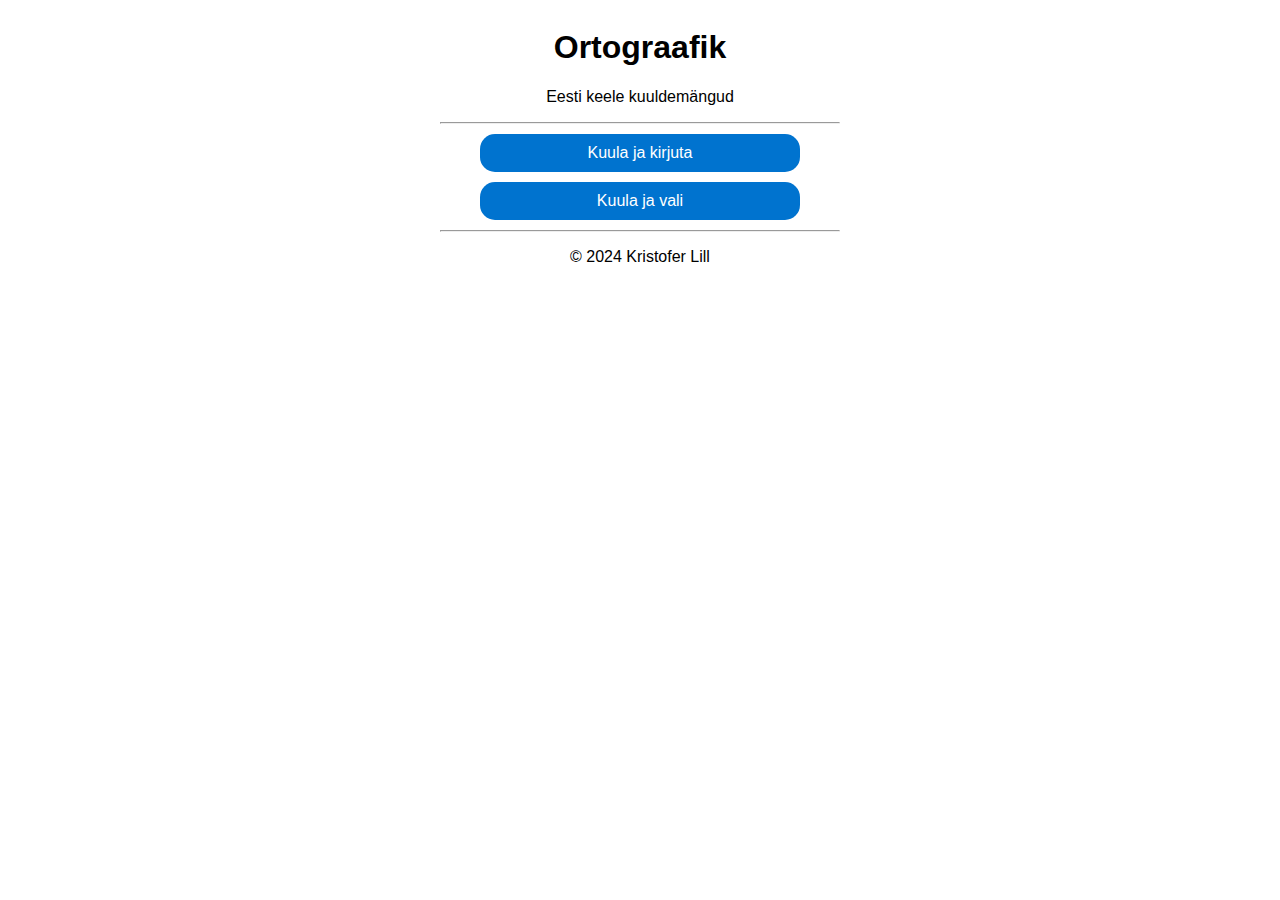
==== index.html @ c7db12df "Initial commit" ====
<!DOCTYPE html>
<html>
  <head>
    <meta charset="UTF-8">
    <meta name="viewport" content="width=device-width, initial-scale=1.0">
    <title>Ortograafik</title>
    <link rel="icon" type="image/x-icon" href="/icons/favicon.svg">
    <link rel="stylesheet" href="css/main.css">
  </head>
  <body>
    <div class="content">
      <h1 class="title"><a href="https://ortograafik.github.io/">Ortograafik</a></h1>
      <p class="subtitle">Eesti keele kuuldemängud</p>
      <hr>
      <a class="game_button" href="/kirjutamine.html">Kuula ja kirjuta</a>
      <a class="game_button" href="/valimine.html">Kuula ja vali</a>
      <hr>
      <p class="footer">&copy; 2024 Kristofer Lill</p>
    </div>
  </body>
</html>
---- css/main.css ----
body {
  display: flex;
  justify-content: center;
}

.content {
  max-width: 400px;
  min-width: 400px;
}

div {
  text-align: center;
}

h1, p, a {
  font-family: sans-serif;
}

br {
  display: block;
  margin: 2px;
}

.title > a {
  text-decoration: none;
  color: black;
}

.title > a:active {
  color: #0073cf;
}

.game_button {
  display: block;
  width: 300px;
  background: #0073cf;
  color: white;
  padding: 10px;
  margin: 10px;
  border-radius: 15px;
  text-decoration: none;
  margin-left: auto;
  margin-right: auto;
}

.choice {
  margin: 4px;
}
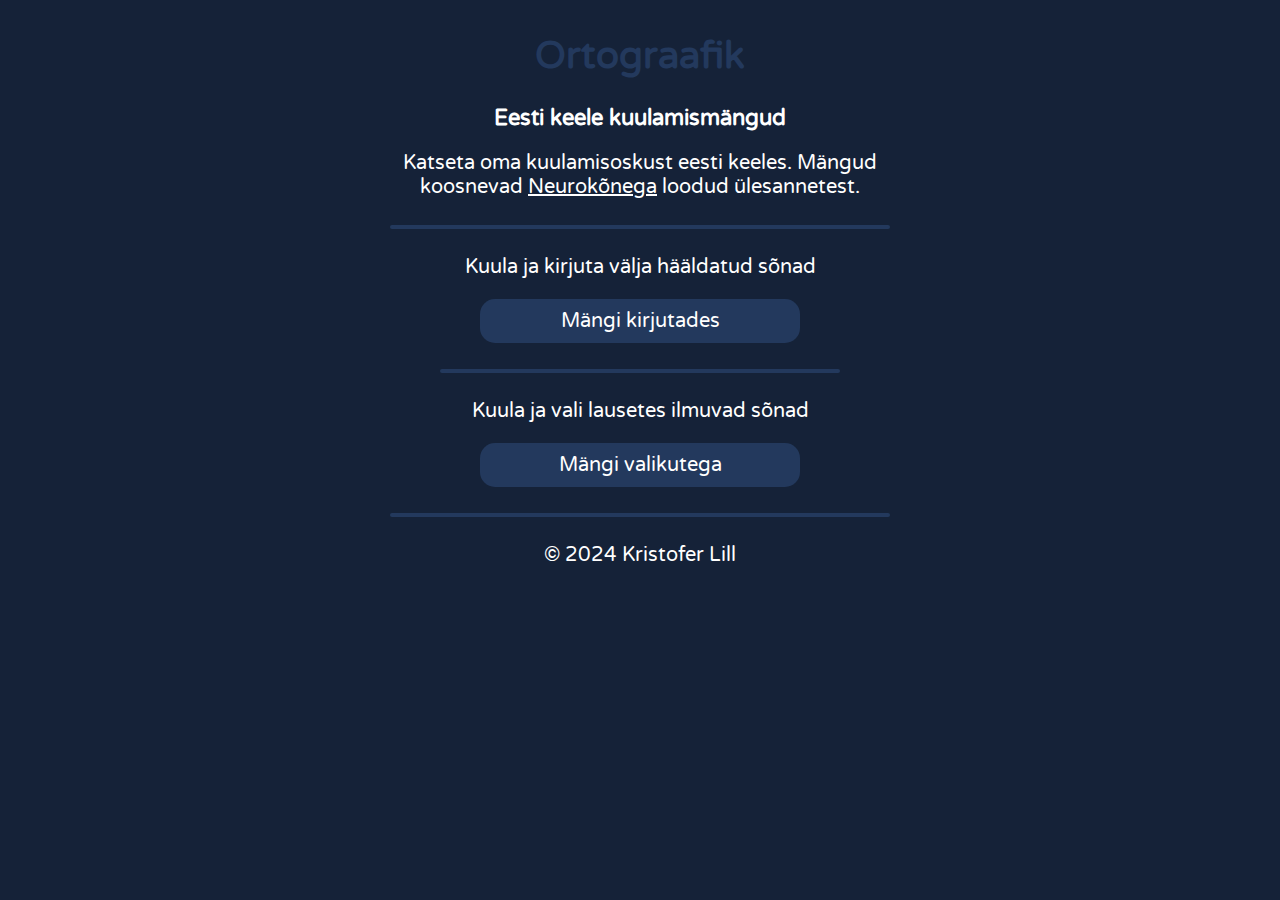
==== commit 1214bd4f: "Update visuals and functionality" ====
--- a/index.html
+++ b/index.html
@@ -8,14 +8,18 @@
     <link rel="stylesheet" href="css/main.css">
   </head>
   <body>
-    <div class="content">
-      <h1 class="title"><a href="https://ortograafik.github.io/">Ortograafik</a></h1>
-      <p class="subtitle">Eesti keele kuuldemängud</p>
+    <div id="content">
+      <h1><a href="/index.html">Ortograafik</a></h1>
+      <h2>Eesti keele kuulamismängud</h2>
+      <p>Katseta oma kuulamisoskust eesti keeles. Mängud koosnevad <a href="https://neurokone.ee/" target="_blank">Neurokõnega</a> loodud ülesannetest.</p>
       <hr>
-      <a class="game_button" href="/kirjutamine.html">Kuula ja kirjuta</a>
-      <a class="game_button" href="/valimine.html">Kuula ja vali</a>
+      <p>Kuula ja kirjuta välja hääldatud sõnad</p>
+      <a class="gamemode_select" href="/kirjutades.html">Mängi kirjutades</a>
+      <hr class="hr_short">
+      <p>Kuula ja vali lausetes ilmuvad sõnad</p>
+      <a class="gamemode_select" href="/valikutega.html">Mängi valikutega</a>
       <hr>
-      <p class="footer">&copy; 2024 Kristofer Lill</p>
+      <p id="footer">&copy; 2024 Kristofer Lill</p>
     </div>
   </body>
 </html>--- a/css/main.css
+++ b/css/main.css
@@ -1,19 +1,46 @@
+@import url("https://fonts.googleapis.com/css2?family=Varela+Round&display=swap");
+
+[hidden] {
+  display: none;
+}
+
 body {
   display: flex;
+  flex-direction: column;
+  align-items: center;
   justify-content: center;
+  background-color: #152238;
 }
 
-.content {
-  max-width: 400px;
-  min-width: 400px;
+#content {
+  max-width: 500px;
+  min-width: 500px;
+  text-align: center;
+  font-family: "Varela Round";
+  color: white;
 }
 
-div {
-  text-align: center;
+a, select, input, button {
+  font-family: "Varela Round";
+  color: white;
 }
 
-h1, p, a {
-  font-family: sans-serif;
+h1 {
+  font-size: 38px;
+}
+
+h1 > a {
+  text-decoration: none;
+  color: #23395d;
+}
+
+h2 {
+  font-size: 22px;
+  font-weight: bold;
+}
+
+p, label, select, input, button, .gamemode_select, .choice {
+  font-size: 20px;
 }
 
 br {
@@ -21,28 +48,129 @@
   margin: 2px;
 }
 
-.title > a {
-  text-decoration: none;
-  color: black;
+hr {
+  margin-top: 26px;
+  margin-bottom: 26px;
+  border: none;
+  border-radius: 3px;
+  height: 4px;
+  background-color: #23395d;
 }
 
-.title > a:active {
-  color: #0073cf;
+.hr_short {
+  width: 400px;
 }
 
-.game_button {
+.gamemode_select {
   display: block;
   width: 300px;
-  background: #0073cf;
-  color: white;
   padding: 10px;
   margin: 10px;
   border-radius: 15px;
+  background: #23395d;
   text-decoration: none;
   margin-left: auto;
   margin-right: auto;
 }
 
+label, .choice {
+  margin: 4px;
+}
+
+select, button, .choice, #begin_button {
+  border: none;
+  border-radius: 8px;
+  background-color: #23395d;
+}
+
+select, #begin_button, #replay_button {
+  padding: 4px;
+}
+
+select:hover, button:hover, #begin_button:hover {
+  background-color: #1c2e4a;
+}
+
+select, #select_autoplay {
+  margin-bottom: 16px;
+}
+
+#select_autoplay {
+  -webkit-transform: scale(1.3);
+  -moz-transform: scale(1.3);
+  -ms-transform: scale(1.3);
+  -o-transform: scale(1.3);
+  transform: scale(1.3);
+}
+
+button, #begin_button {
+  cursor: pointer;
+}
+
+#input_field, #audio_button, #guess_button {
+  margin: auto;
+  display: block;
+  margin-top: 16px;
+  margin-bottom: 16px;
+  width: 256px;
+  height: 32px;
+}
+
+#audio_button, #guess_button, #replay_button {
+  color: white;
+}
+
+#input_field {
+  color: black;
+  text-align: center;
+}
+
+.progress_element {
+  width: 46px;
+}
+
+.undecided_icon {
+  filter: invert(19%) sepia(41%) saturate(818%) hue-rotate(178deg) brightness(95%) contrast(92%);
+}
+
+.correct_icon {
+  filter: invert(20%) sepia(99%) saturate(2016%) hue-rotate(125deg) brightness(82%) contrast(96%);
+}
+
+.incorrect_icon {
+  filter: invert(16%) sepia(75%) saturate(4458%) hue-rotate(342deg) brightness(79%) contrast(100%);
+}
+
+#multiple_choice, #results_area {
+  display: flex;
+  justify-content: center;
+}
+
+.column {
+  flex: 50%;
+}
+
 .choice {
-  margin: 4px;
+  margin: auto;
+  display: block;
+  margin-top: 16px;
+  margin-bottom: 16px;
+  width: 200px;
+  height: 32px;
+  color: white;
+  cursor: pointer;
+}
+
+.choice:disabled, #audio_button:disabled, #guess_button:disabled {
+  opacity: 0.5;
+  cursor: auto;
+}
+
+@media screen and (max-width: 500px) {
+  #content {
+    min-width: 0px;
+  }
+  .choice {
+    width: 160px;
+  }
 }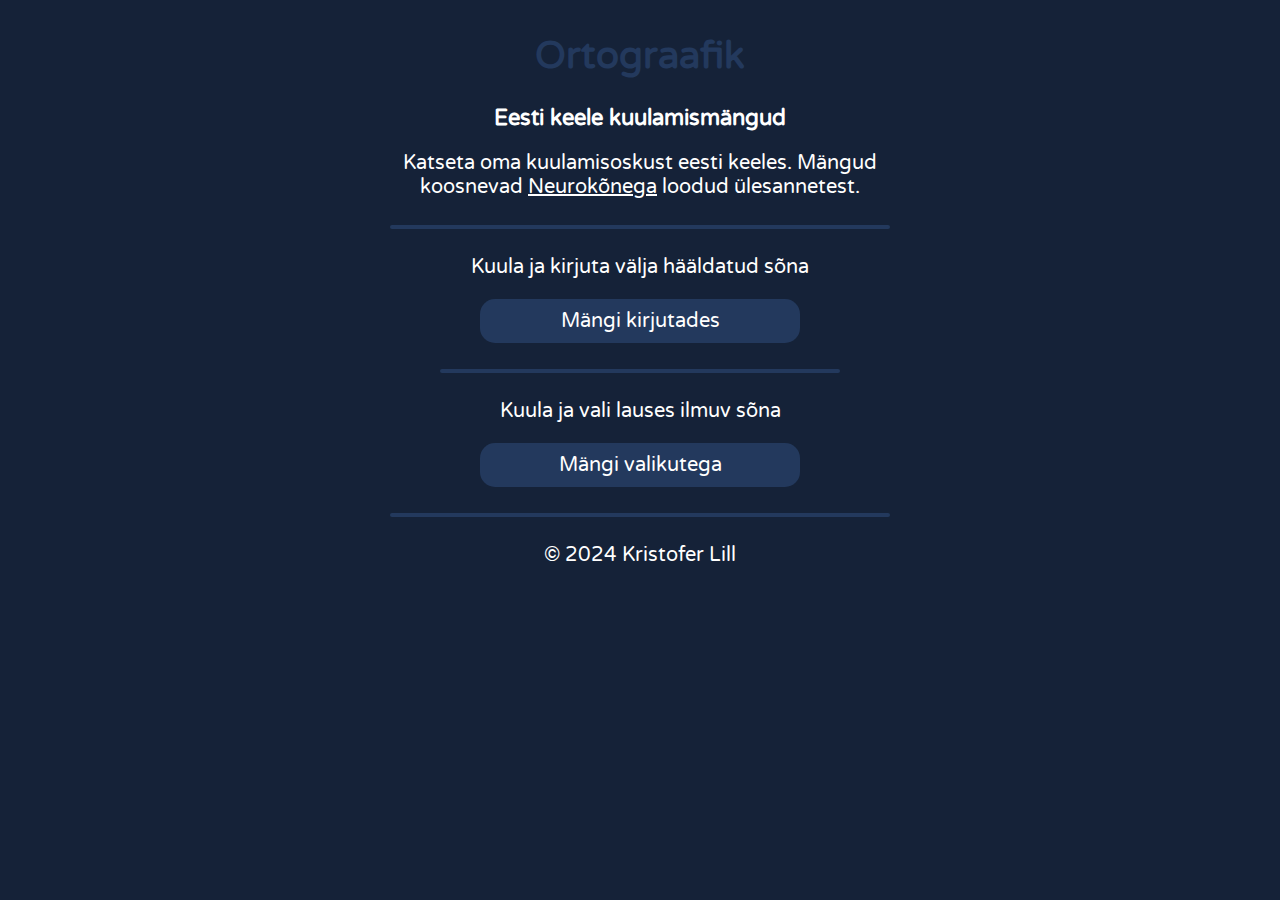
==== commit aad1453f: "Update based on feedback" ====
--- a/index.html
+++ b/index.html
@@ -5,7 +5,7 @@
     <meta name="viewport" content="width=device-width, initial-scale=1.0">
     <title>Ortograafik</title>
     <link rel="icon" type="image/x-icon" href="/icons/favicon.svg">
-    <link rel="stylesheet" href="css/main.css">
+    <link rel="stylesheet" href="/css/main.css">
   </head>
   <body>
     <div id="content">
@@ -13,10 +13,10 @@
       <h2>Eesti keele kuulamismängud</h2>
       <p>Katseta oma kuulamisoskust eesti keeles. Mängud koosnevad <a href="https://neurokone.ee/" target="_blank">Neurokõnega</a> loodud ülesannetest.</p>
       <hr>
-      <p>Kuula ja kirjuta välja hääldatud sõnad</p>
+      <p>Kuula ja kirjuta välja hääldatud sõna</p>
       <a class="gamemode_select" href="/kirjutades.html">Mängi kirjutades</a>
       <hr class="hr_short">
-      <p>Kuula ja vali lausetes ilmuvad sõnad</p>
+      <p>Kuula ja vali lauses ilmuv sõna</p>
       <a class="gamemode_select" href="/valikutega.html">Mängi valikutega</a>
       <hr>
       <p id="footer">&copy; 2024 Kristofer Lill</p>
--- a/css/main.css
+++ b/css/main.css
@@ -58,7 +58,7 @@
 }
 
 .hr_short {
-  width: 400px;
+  width: 80%;
 }
 
 .gamemode_select {
@@ -83,7 +83,7 @@
   background-color: #23395d;
 }
 
-select, #begin_button, #replay_button {
+select, #begin_button, #replay_button, #return_button {
   padding: 4px;
 }
 
@@ -166,8 +166,14 @@
   cursor: auto;
 }
 
+.descriptor {
+  text-decoration: underline;
+  text-decoration-thickness: 2px;
+}
+
 @media screen and (max-width: 500px) {
   #content {
+    max-width: 100%;
     min-width: 0px;
   }
   .choice {
